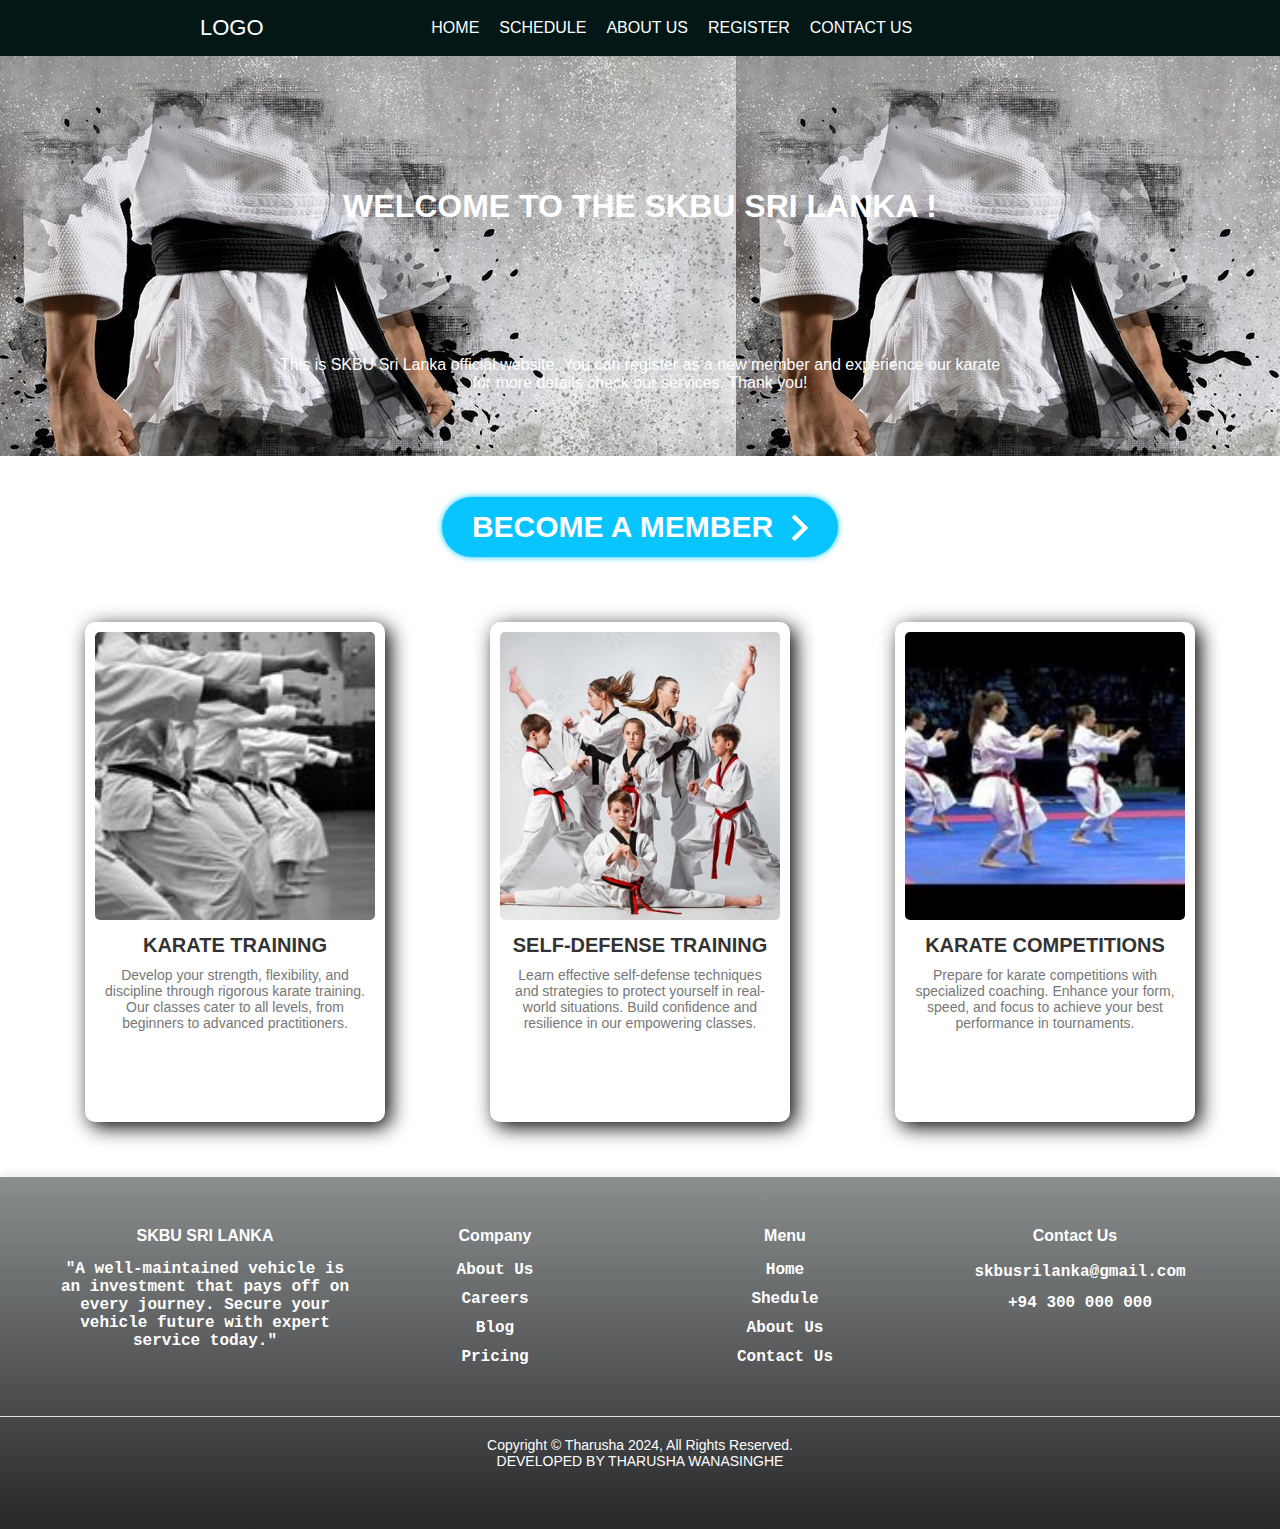
==== index.html @ 8860fd75 "Add files via upload" ====
<!DOCTYPE html>
<html lang="en">
<head>
    <meta charset="UTF-8">
    <meta name="viewport" content="width=device-width, initial-scale=1.0">
    <title>SKBU Home</title>
    <link rel="stylesheet" href="./css/style.css">
</head>
<body>
    <nav class="nav">
        <i class="uil uil-bars navOpenBtn"></i>
        <a href="#" class="logo">LOGO</a>
        <ul class="nav-links">
            <i class="uil uil-times navCloseBtn"></i>
            <li><a href="./home.html">HOME</a></li>
            <li><a href="#">SCHEDULE</a></li>
            <li><a href="./about.html">ABOUT US</a></li>
            <li><a href="./reg.html">REGISTER</a></li>
            <li><a href="./contact.html">CONTACT US</a></li>
        </ul>
        <i class="fa-solid fa-magnifying-glass" id="searchIcon"></i>
        <div class="search-box">
            <i class="fa-solid fa-magnifying-glass"></i>
            <input type="text" placeholder="Search here..." />
        </div>
    </nav>

    <div class="container1">
        <div class="marquee">
            <h1>WELCOME TO THE SKBU SRI LANKA !</h1>
        </div>
        <p id="intro">This is SKBU Sri Lanka official website. You can register as a new member and experience our karate <br> for more details check our services. Thank you!</p>
    </div>

    <div class="btn-conteiner">
        <a class="btn-content" href="./reg.html">
            <span class="btn-title">BECOME A MEMBER</span>
            <span class="icon-arrow">
                <svg width="66px" height="43px" viewBox="0 0 66 43" version="1.1" xmlns="http://www.w3.org/2000/svg"
                    xmlns:xlink="http://www.w3.org/1999/xlink">
                    <g id="arrow" stroke="none" stroke-width="1" fill="none" fill-rule="evenodd">
                        <path id="arrow-icon-one"
                            d="M40.1543933,3.89485454 L43.9763149,0.139296592 C44.1708311,-0.0518420739 44.4826329,-0.0518571125 44.6771675,0.139262789 L65.6916134,20.7848311 C66.0855801,21.1718824 66.0911863,21.8050225 65.704135,22.1989893 C65.7000188,22.2031791 65.6958657,22.2073326 65.6916762,22.2114492 L44.677098,42.8607841 C44.4825957,43.0519059 44.1708242,43.0519358 43.9762853,42.8608513 L40.1545186,39.1069479 C39.9575152,38.9134427 39.9546793,38.5968729 40.1481845,38.3998695 C40.1502893,38.3977268 40.1524132,38.395603 40.1545562,38.3934985 L56.9937789,21.8567812 C57.1908028,21.6632968 57.193672,21.3467273 57.0001876,21.1497035 C56.9980647,21.1475418 56.9959223,21.1453995 56.9937605,21.1432767 L40.1545208,4.60825197 C39.9574869,4.41477773 39.9546013,4.09820839 40.1480756,3.90117456 C40.1501626,3.89904911 40.1522686,3.89694235 40.1543933,3.89485454 Z"
                            fill="#FFFFFF"></path>
                        <path id="arrow-icon-two"
                            d="M20.1543933,3.89485454 L23.9763149,0.139296592 C24.1708311,-0.0518420739 24.4826329,-0.0518571125 24.6771675,0.139262789 L45.6916134,20.7848311 C46.0855801,21.1718824 46.0911863,21.8050225 45.704135,22.1989893 C45.7000188,22.2031791 45.6958657,22.2073326 45.6916762,22.2114492 L24.677098,42.8607841 C24.4825957,43.0519059 24.1708242,43.0519358 23.9762853,42.8608513 L20.1545186,39.1069479 C19.9575152,38.9134427 19.9546793,38.5968729 20.1481845,38.3998695 C20.1502893,38.3977268 20.1524132,38.395603 20.1545562,38.3934985 L36.9937789,21.8567812 C37.1908028,21.6632968 37.193672,21.3467273 37.0001876,21.1497035 C36.9980647,21.1475418 36.9959223,21.1453995 36.9937605,21.1432767 L20.1545208,4.60825197 C19.9574869,4.41477773 19.9546013,4.09820839 20.1480756,3.90117456 C20.1501626,3.89904911 20.1522686,3.89694235 20.1543933,3.89485454 Z"
                            fill="#FFFFFF"></path>
                        <path id="arrow-icon-three"
                            d="M0.154393339,3.89485454 L3.97631488,0.139296592 C4.17083111,-0.0518420739 4.48263286,-0.0518571125 4.67716753,0.139262789 L25.6916134,20.7848311 C26.0855801,21.1718824 26.0911863,21.8050225 25.704135,22.1989893 C25.7000188,22.2031791 25.6958657,22.2073326 25.6916762,22.2114492 L4.67709797,42.8607841 C4.48259567,43.0519059 4.17082418,43.0519358 3.97628526,42.8608513 L0.154518591,39.1069479 C-0.0424848215,38.9134427 -0.0453206733,38.5968729 0.148184538,38.3998695 C0.150289256,38.3977268 0.152413239,38.395603 0.154556228,38.3934985 L16.9937789,21.8567812 C17.1908028,21.6632968 17.193672,21.3467273 17.0001876,21.1497035 C16.9980647,21.1475418 16.9959223,21.1453995 16.9937605,21.1432767 L0.15452076,4.60825197 C-0.0425130651,4.41477773 -0.0453986756,4.09820839 0.148075568,3.90117456 C0.150162624,3.89904911 0.152268631,3.89694235 0.154393339,3.89485454 Z"
                            fill="#FFFFFF"></path>
                    </g>
                </svg>
            </span>
        </a>
    </div>

    <div class="container3">
        <div class="card">
            <img id="photo" src="./assert/image/traning.jpg" style="background-size: cover;">
            <p id="c">KARATE TRAINING</p>
            <p id="c0">Develop your strength, flexibility, and discipline through rigorous karate training. Our classes cater to all levels, from beginners to advanced practitioners.</p>
        </div>
        <div class="card">
            <img id="photo" src="./assert/image/t1.jpg" style="background-size: cover;">
            <p id="c">SELF-DEFENSE TRAINING</p>
            <p id="c0">Learn effective self-defense techniques and strategies to protect yourself in real-world situations. Build confidence and resilience in our empowering classes.</p>
        </div>
        <div class="card">
            <img id="photo" src="./assert/image/comp.jpg" style="background-size: cover;">
            <p id="c">KARATE COMPETITIONS</p>
            <p id="c0">Prepare for karate competitions with specialized coaching. Enhance your form, speed, and focus to achieve your best performance in tournaments.</p>
        </div>
    </div>


   
    <div class="footer">
        <div class="footer-content">
            <div class="footer-column">
                <h3>SKBU SRI LANKA</h3>
                <p>"A well-maintained vehicle is an investment that pays off on every journey. Secure your vehicle
                    future with expert service today."</p>
                <div class="social-icons">
                    <a href="#"><i class="fa-brands fa-linkedin"></i></a>
                    <a href="#"><i class="fa-brands fa-facebook-f"></i></a>
                    <a href="#"><i class="fa-brands fa-x-twitter"></i></a>
                    <a href="#"><i class="fa-brands fa-instagram"></i></a>
                </div>
            </div>

            <div class="footer-column">
                <h3>Company</h3>
                <ul>
                    <li><a href="#">About Us</a></li>
                    <li><a href="#">Careers</a></li>
                    <li><a href="#">Blog</a></li>
                    <li><a href="#">Pricing</a></li>
                </ul>
            </div>

            

            <div class="footer-column">
                <h3>Menu</h3>
                <ul>
                    <li><a href="#">Home</a></li>
                    <li><a href="#">Shedule</a></li>
                    <li><a href="#">About Us</a></li>
                    <li><a href="#">Contact Us</a></li>
                </ul>
            </div>

            <div class="footer-column">
                <h3>Contact Us</h3>
                <p class="contact-info"><i class="fa-regular fa-envelope"></i> skbusrilanka@gmail.com</p>
                <p class="contact-info"><i class="fa-solid fa-phone"></i> +94 300 000 000</p>
            </div>
        </div>

        <div class="footer-bottom">
            Copyright © Tharusha 2024, All Rights Reserved.
            <br>DEVELOPED BY THARUSHA WANASINGHE
        </div>
    </div>


</body>
</html>
---- css/style.css ----
* {
    margin: 0;
    padding: 0;
    box-sizing: border-box;
    font-family: 'Franklin Gothic Medium', 'Arial Narrow', Arial, sans-serif;
}

.nav {
    top: 0;
    left: 0;
    width: 100%;
    padding: 15px 200px;
    background: #031716;
    box-shadow: 0 4px 10px rgba(0, 0, 0, 0.1);
}

.nav, .nav .nav-links {
    display: flex;
    align-items: center;
}

.nav {
    justify-content: space-between;
}

a {
    color: #ffff;
    text-decoration: none;
}

.nav .logo {
    font-size: 22px;
    font-weight: 500;
}

.nav .nav-links {
    column-gap: 20px;
    list-style: none;
}

.nav .nav-links a {
    transition: all 0.2s linear;
}

.nav.openSearch .nav-links a {
    opacity: 0;
    pointer-events: none;
}

.nav .search-icon {
    color: #fff;
    font-size: 20px;
    cursor: pointer;
}

.nav .search-box {
    position: absolute;
    right: 250px;
    height: 45px;
    max-width: 555px;
    width: 100%;
    opacity: 0;
    pointer-events: none;
    transition: all 0.2s linear;
}

.nav.openSearch .search-box {
    opacity: 1;
    pointer-events: auto;
}

.search-box .search-icon {
    position: absolute;
    left: 15px;
    top: 50%;
    left: 15px;
    color: #4a98f7;
    transform: translateY(-50%);
}

.search-box input {
    height: 100%;
    width: 100%;
    border: none;
    outline: none;
    border-radius: 6px;
    background-color: #fff;
    padding: 0 15px 0 45px;
}

.nav .navOpenBtn, .nav .navCloseBtn {
    display: none;
}

/* Container 1 */
.container1 {
    width: 100%;
    min-height: 400px;
    overflow: hidden;
    background-color: #29104A; /* Optional: Change background */
    background-image: url(../assert/image/c1back.jpg);
    margin-bottom: 15px;
}

.marquee {
    display: flex;
    justify-content: center;
    align-items: center;
    height: 300px;
}

.marquee h1 {
    margin: 0;
    animation: marquee 10s linear infinite;
    color: #fff;
}

#intro {
    color: #ffffff;
    font-style: normal;
    font-weight: normal;
    text-align: center;
}

/* Card Container */
.container3 {
    display: flex;
    justify-content: space-evenly;
    flex-wrap: wrap;
    margin-top: 20px;
    margin-bottom: 35PX;
}

.card {
    width: 300px;
    height: 500px;
    margin: 20px;
    box-shadow: 5px 5px 20px black;
    overflow: hidden;
    background-color: #fff;
    border-radius: 10px;
    text-align: center;
    padding: 10px;
}

#photo {
    width: 100%;
    height: 60%;
    object-fit: cover;
    border-radius: 5px;
}

#c {
    font-size: 20px;
    font-weight: bold;
    margin-top: 10px;
    color: #333;
}

#c0 {
    font-size: 14px;
    margin-top: 10px;
    color: #777;
    padding: 0 10px;
}

.btn-conteiner {
    display: flex;
    justify-content: center;
    --color-text: rgb(255, 255, 255);
    --color-background: rgb(8, 197, 255);
    --color-outline: #ff145b80;
    --color-shadow: #00000080;
    padding-top: 2%;
    padding-bottom: 2%;
  }
  
  .btn-content {
    display: flex;
    align-items: center;
    padding: 5px 30px;
    text-decoration: none;
    font-family: 'Poppins', sans-serif;
    font-weight: 600;
    font-size: 30px;
    color: var(--color-text);
    background: var(--color-background);
    transition: 1s;
    border-radius: 100px;
    box-shadow: 0 0 0.2em 0 var(--color-background);
  }
  
  .btn-content:hover, .btn-content:focus {
    transition: 0.5s;
    -webkit-animation: btn-content 1s;
    animation: btn-content 1s;
    outline: 0.1em solid transparent;
    outline-offset: 0.2em;
    box-shadow: 0 0 0.4em 0 var(--color-background);
  }
  
  .btn-content .icon-arrow {
    transition: 0.5s;
    margin-right: 0px;
    transform: scale(0.6);
  }
  
  .btn-content:hover .icon-arrow {
    transition: 0.5s;
    margin-right: 25px;
  }
  
  .icon-arrow {
    width: 20px;
    margin-left: 15px;
    position: relative;
    top: 6%;
  }
    
  /* SVG */
  #arrow-icon-one {
    transition: 0.4s;
    transform: translateX(-60%);
  }
  
  #arrow-icon-two {
    transition: 0.5s;
    transform: translateX(-30%);
  }
  
  .btn-content:hover #arrow-icon-three {
    animation: color_anim 1s infinite 0.2s;
  }
  
  .btn-content:hover #arrow-icon-one {
    transform: translateX(0%);
    animation: color_anim 1s infinite 0.6s;
  }
  
  .btn-content:hover #arrow-icon-two {
    transform: translateX(0%);
    animation: color_anim 1s infinite 0.4s;
  }
  
  /* SVG animations */
  @keyframes color_anim {
    0% {
      fill: white;
    }
  
    50% {
      fill: var(--color-background);
    }
  
    100% {
      fill: white;
    }
  }
  
  /* Button animations */
  @-webkit-keyframes btn-content {
    0% {
      outline: 0.2em solid var(--color-background);
      outline-offset: 0;
    }
  }
  
  @keyframes btn-content {
    0% {
      outline: 0.2em solid var(--color-background);
      outline-offset: 0;
    }
  }

  /*footer*/


.footer {
    background: linear-gradient(#8a8e8f,#272729);
    padding: 40px 0;
    box-shadow: 0 -2px 10px rgba(0, 0, 0, 0.1);
    text-align: center;

  }
  
  .footer-content {
    max-width: 1200px;
    margin: 0 auto;
    display: flex;
    justify-content: space-between;
    flex-wrap: wrap;
    padding: 0 20px;
  }
  
  .footer-column {
    flex: 1;
    min-width: 200px;
    margin: 10px 0;
  }
  .footer-column p{
    font-family: monospace;
    font-size: large;
    font-weight: 900;
  }
  
  .footer-column h3 {
    font-size: 16px;
    margin-bottom: 15px;
    color: #ffffff;
    font-family: Arial, Helvetica, sans-serif;
    font-weight: 900;
  }
  
  .footer-column  p{
    color: #ffff;
  }
  .footer-column ul {
    list-style: none;
    padding: 0;
    margin: 0;
  }
  
  .footer-column ul li {
    margin-bottom: 10px;
  }
  
  .footer-column ul li a {
    text-decoration: none;
    color: #ffffff;
    font-family: monospace;
    font-size: large;
    font-weight: 900;
    transition: color 0.3s;
  }
  
  .footer-column ul li a:hover {
    color: #000;
  }
  
  .social-icons a {
    display: inline-block;
    margin-right: 10px;
    color: #555;
    font-size: 18px;
    transition: color 0.3s;
  }
  
  .social-icons a:hover {
    color: #007bff;
    /* Blue color on hover */
  }
  
  .contact-info {
    margin-bottom: 10px;
  }
  
  .contact-info i {
    margin-right: 10px;
    color: #555;
  }
  
  .footer-bottom {
    text-align: center;
    padding: 20px;
    font-size: 14px;
    color: #ffffff;
    border-top: 1px solid #e1e1e1;
    margin-top: 30px;
  }
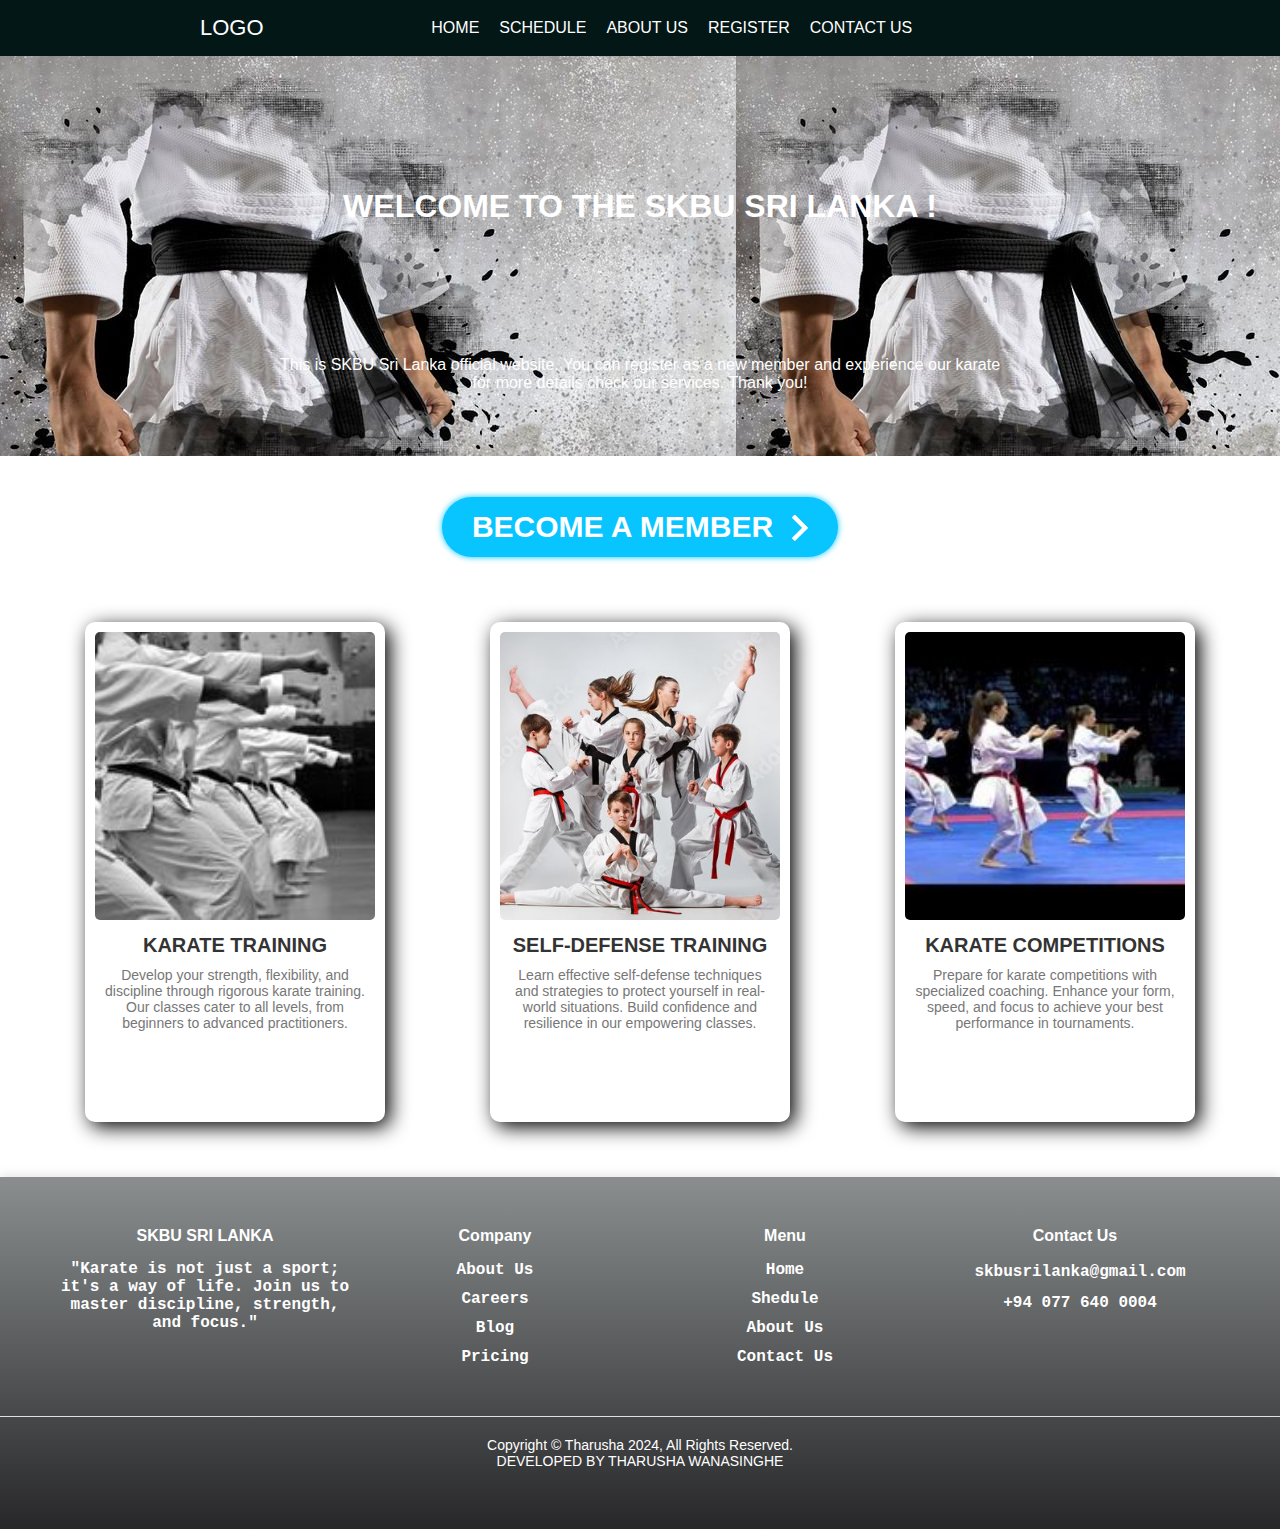
==== commit 7f8ee062: "Update index.html" ====
--- a/index.html
+++ b/index.html
@@ -78,8 +78,7 @@
         <div class="footer-content">
             <div class="footer-column">
                 <h3>SKBU SRI LANKA</h3>
-                <p>"A well-maintained vehicle is an investment that pays off on every journey. Secure your vehicle
-                    future with expert service today."</p>
+                <p>"Karate is not just a sport; it's a way of life. Join us to master discipline, strength, and focus."</p>
                 <div class="social-icons">
                     <a href="#"><i class="fa-brands fa-linkedin"></i></a>
                     <a href="#"><i class="fa-brands fa-facebook-f"></i></a>
@@ -91,8 +90,8 @@
             <div class="footer-column">
                 <h3>Company</h3>
                 <ul>
-                    <li><a href="#">About Us</a></li>
-                    <li><a href="#">Careers</a></li>
+                    <li><a href="about.html">About Us</a></li>
+                    <li><a href="about.html">Careers</a></li>
                     <li><a href="#">Blog</a></li>
                     <li><a href="#">Pricing</a></li>
                 </ul>
@@ -103,17 +102,17 @@
             <div class="footer-column">
                 <h3>Menu</h3>
                 <ul>
-                    <li><a href="#">Home</a></li>
+                    <li><a href="index.html">Home</a></li>
                     <li><a href="#">Shedule</a></li>
-                    <li><a href="#">About Us</a></li>
-                    <li><a href="#">Contact Us</a></li>
+                    <li><a href="about.html">About Us</a></li>
+                    <li><a href="contact.html">Contact Us</a></li>
                 </ul>
             </div>
 
             <div class="footer-column">
                 <h3>Contact Us</h3>
                 <p class="contact-info"><i class="fa-regular fa-envelope"></i> skbusrilanka@gmail.com</p>
-                <p class="contact-info"><i class="fa-solid fa-phone"></i> +94 300 000 000</p>
+                <p class="contact-info"><i class="fa-solid fa-phone"></i> +94 077 640 0004</p>
             </div>
         </div>
 
